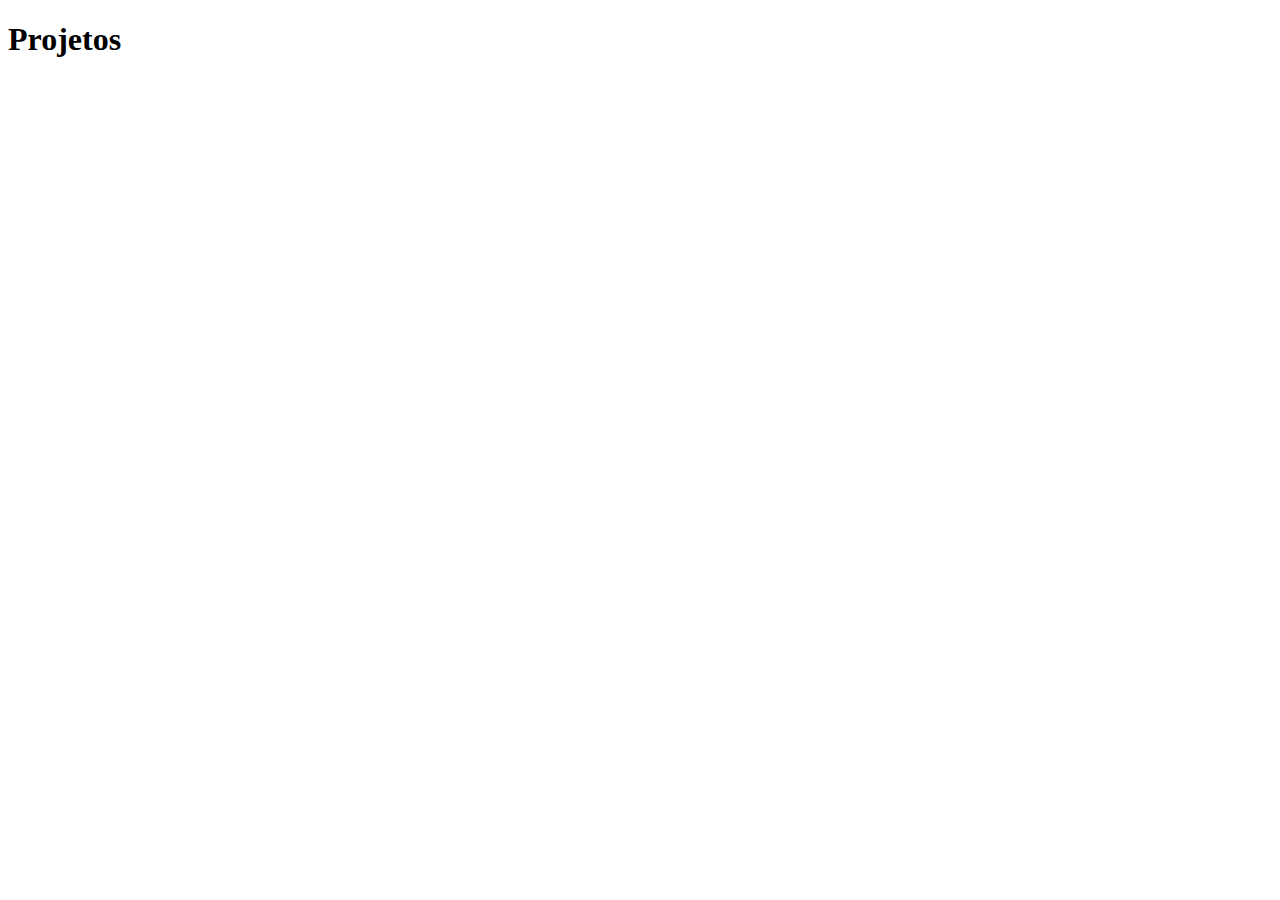
==== projetos.html @ 51eac591 "Ajuste Nos Textos E Nova Página" ====
<!DOCTYPE html>
<html lang="en">
<head>
    <meta charset="UTF-8">
    <meta name="viewport" content="width=device-width, initial-scale=1.0">
    <title>Document</title>
</head>
<body>
    <h1>Projetos</h1>
</body>
</html>
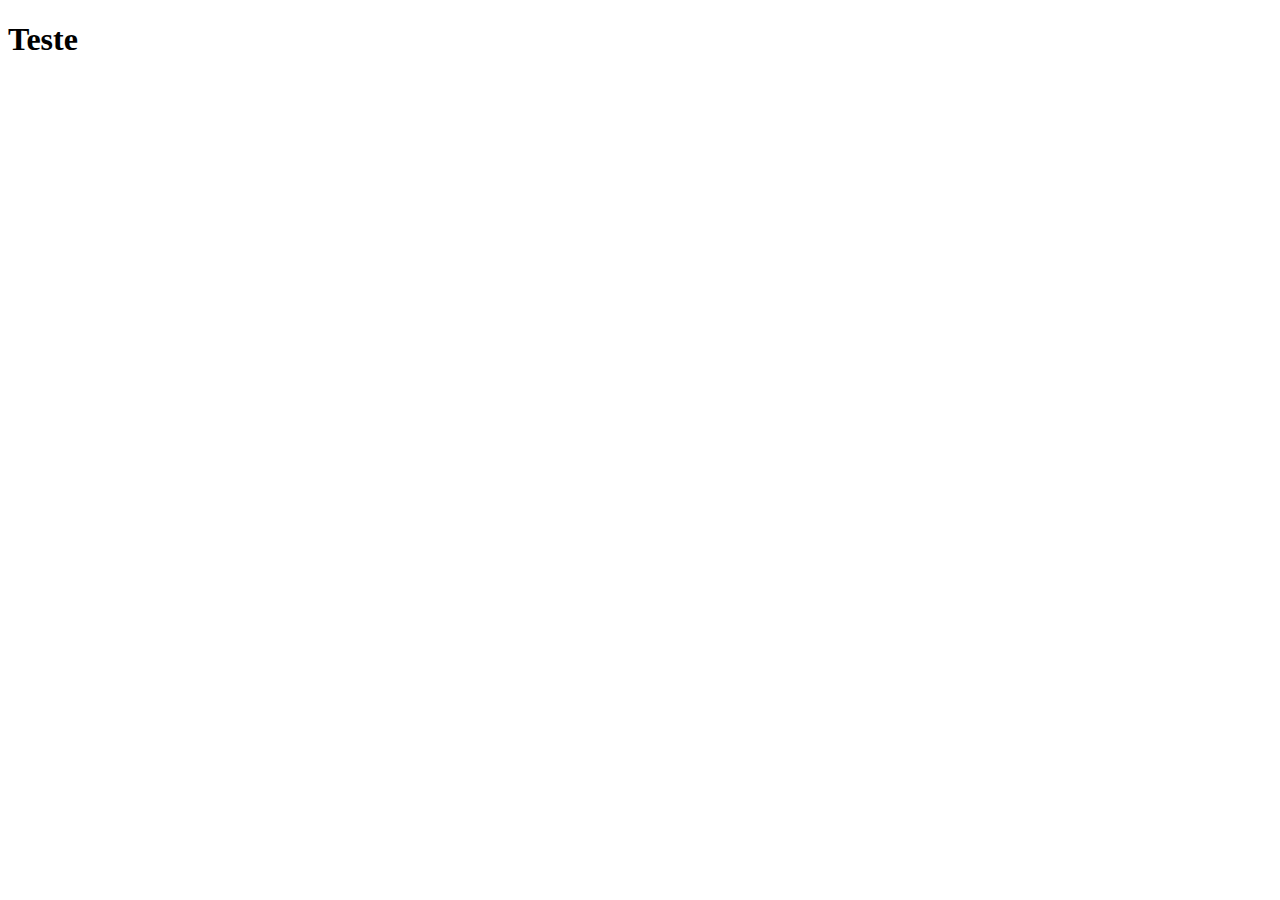
==== commit fea58c3b: "Resolvendo Erros de Git" ====
--- a/projetos.html
+++ b/projetos.html
@@ -6,6 +6,6 @@
     <title>Document</title>
 </head>
 <body>
-    <h1>Projetos</h1>
+    <h1>Teste</h1>
 </body>
 </html>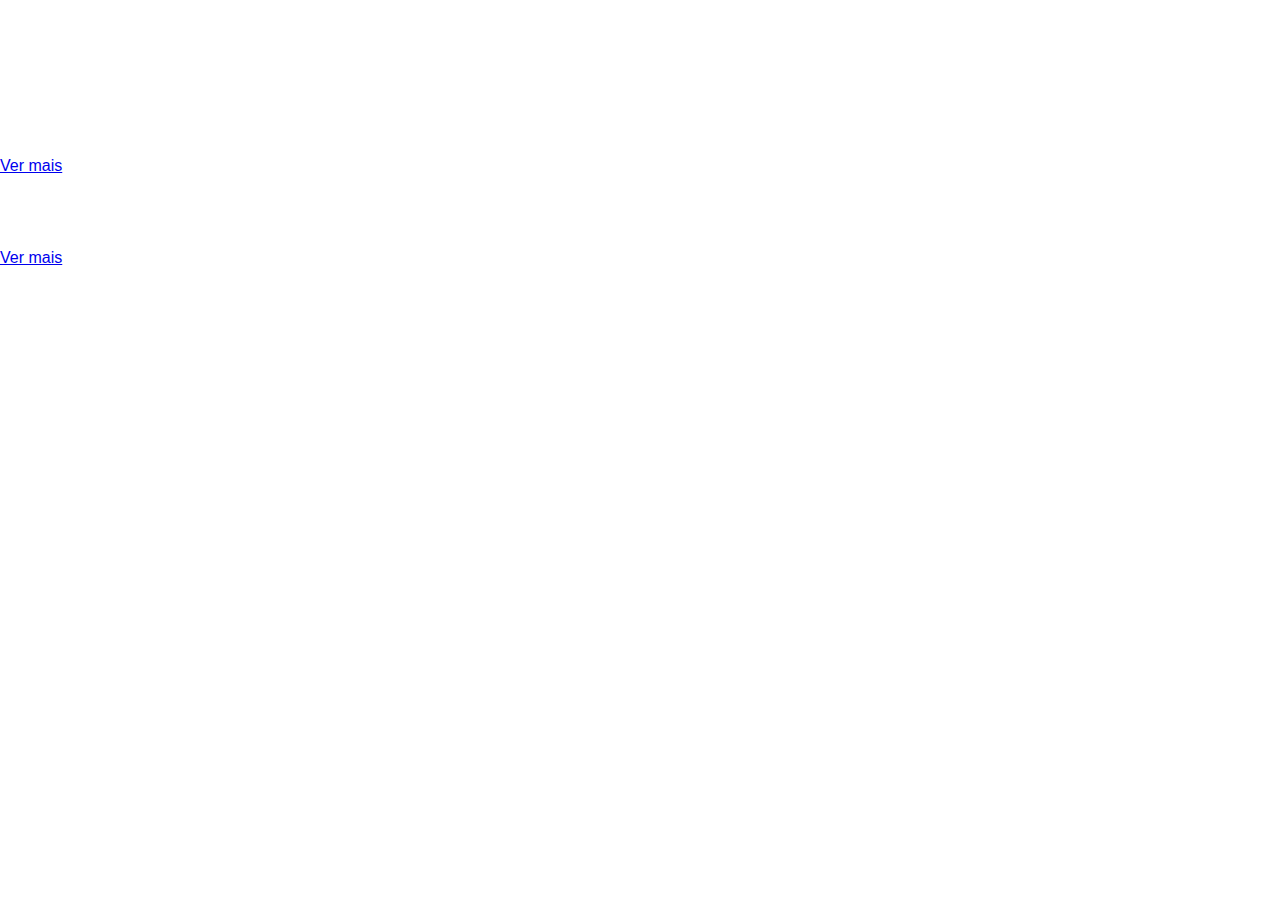
==== commit fb5a2efc: "Mudanças no Site v2.0" ====
--- a/projetos.html
+++ b/projetos.html
@@ -3,9 +3,29 @@
 <head>
     <meta charset="UTF-8">
     <meta name="viewport" content="width=device-width, initial-scale=1.0">
-    <title>Document</title>
+    <title>Meus Projetos - Luís Guilherme Rampaso</title>
+    <link rel="stylesheet" href="css/styles.css">
 </head>
 <body>
-    <h1>Teste</h1>
+    <main id="container">
+        <section id="projects-container">
+            <h1>Meus Projetos</h1>
+            <p class="description">Aqui estão alguns dos projetos que desenvolvi ao longo do tempo. Clique nos títulos para saber mais sobre cada projeto.</p>
+
+            <div class="project">
+                <h2>Projeto 1</h2>
+                <p class="description">Descrição breve do projeto 1. O que foi feito, quais tecnologias foram usadas, e qual foi o resultado.</p>
+                <a href="#" class="btn-view">Ver mais</a>
+            </div>
+
+            <div class="project">
+                <h2>Projeto 2</h2>
+                <p class="description">Descrição breve do projeto 2. O que foi feito, quais tecnologias foram usadas, e qual foi o resultado.</p>
+                <a href="#" class="btn-view">Ver mais</a>
+            </div>
+
+            <!-- Adicione mais projetos conforme necessário -->
+        </section>
+    </main>
 </body>
-</html>+</html>
--- a/css/styles.css
+++ b/css/styles.css
@@ -0,0 +1,249 @@
+#django-icon {
+  color: #32CD32; /* Cor verde claro */
+  font-size: 48px; /* Ajusta o tamanho do ícone se necessário */
+}
+
+#linux-icon {
+  color: #f5f5f5; /* Cor verde claro */
+  font-size: 48px; /* Ajusta o tamanho do ícone se necessário */
+}
+
+
+/* Reset */
+* {
+  padding: 0;
+  margin: 0;
+  font-family: 'Poppins', sans-serif; /* Atualizando a fonte para Poppins */
+  box-sizing: border-box;
+}
+
+/* Variables */
+:root {
+  --main-color: #5a01ff;
+  --main-text-color: #FFF;
+  --border-color: #999;
+  --bio-bg-color: #2c2525;
+  --bio-border-color: #000000;
+  --about-bg-color: #000000;
+}
+
+/* General */
+.highlight {
+  color: var(--main-color);
+}
+
+/* Containers */
+#container {
+  display: flex;
+  flex-direction: row;
+  color: var(--main-text-color);
+}
+
+#bio-container {
+  flex: 1 1 20%;
+  min-height: 100vh;
+  background-color: var(--bio-bg-color);
+  text-align: center;
+  padding: 30px 12px;
+  border-right: 5px solid var(--bio-border-color);
+}
+
+#about-container {
+  flex: 1 1 80%;
+  min-height: 100vh;
+  background-color: var(--about-bg-color);
+  padding: 50px;
+}
+
+/* Bio container */
+#bio-container h2 {
+  margin-bottom: 25px;
+}
+
+#bio-container p {
+  margin-bottom: 20px;
+}
+
+#bio-container #welcome-text {
+  font-weight: bold;
+}
+
+#bio-image {
+  width: 175px;
+  height: 175px;
+  border-radius: 50%;
+  margin-bottom: 25px;
+}
+
+#social-container {
+  display: flex;
+  justify-content: center;
+  list-style: none;
+  border-bottom: 1px solid var(--border-color);
+  margin-bottom: 25px;
+  padding-bottom: 25px;
+}
+
+#social-container li {
+  flex: 1 1 0;
+  max-width: 60px;
+}
+
+#social-container li a {
+  color: var(--main-color);
+  font-size: 30px;
+}
+
+#email-container {
+  display: flex;
+  justify-content: center;
+}
+
+#email-container ion-icon,
+#email-container a {
+  flex: 1 1 0;
+}
+
+#email-container a {
+  color: var(--main-text-color);
+  text-decoration: none;
+  max-width: 225px;
+}
+
+#email-container ion-icon {
+  color: var(--main-color);
+  font-size: 20px;
+  margin-right: 5px;
+  max-width: 20px;
+}
+
+/* about container */
+#name {
+  font-size: 42px;
+  margin-bottom: 15px;
+}
+
+#title {
+  font-size: 24px;
+  margin-bottom: 15px;
+  font-weight: bold;
+}
+
+.description {
+  max-width: 75%;
+  margin-bottom: 10px;
+}
+
+#btn-projects {
+  font-weight: bold;
+  font-size: 16px;
+  color: var(--main-text-color);
+  background-color: var(--main-color);
+  border: 2px solid var(--main-color);
+  border-radius: 5px;
+  text-decoration: none;
+  transition: .5s;
+  margin: 25px 0;
+  padding: 12px 10px;
+  width: 150px;
+  text-align: center;
+  display: flex;
+}
+
+#btn-projects ion-icon,
+#btn-projects span {
+  flex: 1 1 0;
+}
+
+#btn-projects ion-icon {
+  font-size: 20px;
+  max-width: 20px;
+}
+
+#btn-projects:hover {
+  background-color: transparent;
+}
+
+#skills-section-title {
+  border-top: 1px solid var(--border-color);
+  padding-top: 20px;
+  margin-bottom: 20px;
+  font-size: 32px;
+}
+
+#skills-container {
+  display: flex;
+  flex-wrap: wrap;
+  margin-top: 25px;
+}
+
+.skills-box {
+  flex: 1 1 33%;
+  max-width: 33%;
+  margin-bottom: 35px;
+}
+
+.skills-title {
+  font-size: 24px;
+  margin-bottom: 25px;
+  font-weight: bold;
+  padding-left: 10px;
+  border-left: 5px solid var(--main-color);
+}
+
+.skills-box i {
+  font-size: 45px;
+  margin-right: 10px;
+}
+
+
+
+/* Mobile */
+@media(max-width: 450px) {
+
+  #container {
+    flex-direction: column;
+  }
+
+  #bio-container {
+    min-height: auto;
+    border-right: none;
+    border-bottom: 5px solid var(--bio-border-color);
+  }
+
+  #bio-container h2 {
+    display: none;
+  }
+
+  #bio-container p {
+    max-width: 60%;
+    margin: 10px auto;
+  }
+
+  #about-container {
+    text-align: center;
+    padding: 30px;
+  }
+
+  #about-container .description {
+    margin: 10px auto;
+    max-width: 100%;
+    line-height: 26px;
+  }
+
+  #btn-projects {
+    margin: 20px auto;
+  }
+
+  .skills-box {
+    flex: 1 1 100%;
+    max-width: 100%;
+    margin-bottom: 40px;
+    text-align: left;
+  }
+
+  .skills-box i {
+    font-size: 60px;
+  }
+
+}
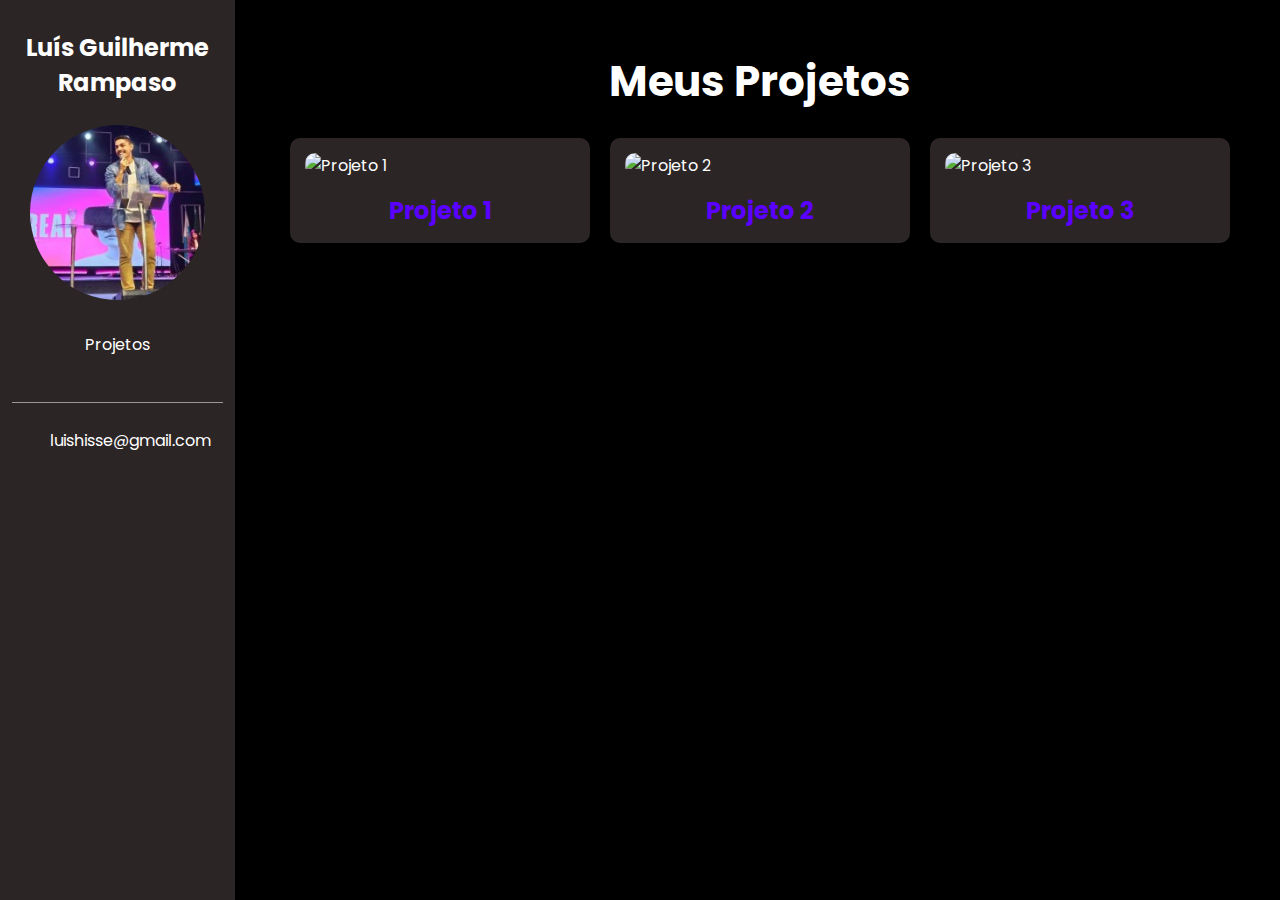
==== commit 5b2b1252: "feat: adding css and html to projects page" ====
--- a/projetos.html
+++ b/projetos.html
@@ -3,29 +3,48 @@
 <head>
     <meta charset="UTF-8">
     <meta name="viewport" content="width=device-width, initial-scale=1.0">
-    <title>Meus Projetos - Luís Guilherme Rampaso</title>
-    <link rel="stylesheet" href="css/styles.css">
+    <title>Projetos - Luís Guilherme Rampaso</title>
+    <link rel="stylesheet" href="css/projetos.css">
+    <link rel="preconnect" href="https://fonts.googleapis.com">
+    <link rel="preconnect" href="https://fonts.gstatic.com" crossorigin>
+    <link href="https://fonts.googleapis.com/css2?family=Poppins:wght@100;300;400;500;600;700&display=swap" rel="stylesheet">
+    <link rel="stylesheet" type='text/css' href="https://cdn.jsdelivr.net/gh/devicons/devicon@latest/devicon.min.css" />
 </head>
 <body>
     <main id="container">
+        <aside id="bio-container">
+            <h2>Luís Guilherme Rampaso</h2>
+            <img id="bio-image" src="img/profileimg.png" alt="Luís Rampaso">
+            <p id="welcome-text">Projetos</p>
+            <ul id="social-container">
+                <li><a href="https://www.instagram.com/luisrampaso_ntn?igsh=MTMzcW1ibzVkOGVnZA==" target="_blank"><ion-icon name="logo-instagram"></ion-icon></a></li>
+                <li><a href="https://www.linkedin.com/in/luis-guilherme-hisse-rampaso-3aa882303/" target="_blank"><ion-icon name="logo-linkedin"></ion-icon></a></li>
+                <li><a href="https://wa.me/5524999991916?text=Olá!%20Vi%20seu%20currículo%20e%20gostaria%20de%20conversar%20com%20você!" target="_blank"><ion-icon name="logo-whatsapp"></ion-icon></a></li>
+            </ul>
+            <div id="email-container">
+                <ion-icon name='mail-outline'></ion-icon><a href="mailto:luishisse@gmail.com">luishisse@gmail.com</a>
+            </div>
+        </aside>
         <section id="projects-container">
-            <h1>Meus Projetos</h1>
-            <p class="description">Aqui estão alguns dos projetos que desenvolvi ao longo do tempo. Clique nos títulos para saber mais sobre cada projeto.</p>
-
-            <div class="project">
-                <h2>Projeto 1</h2>
-                <p class="description">Descrição breve do projeto 1. O que foi feito, quais tecnologias foram usadas, e qual foi o resultado.</p>
-                <a href="#" class="btn-view">Ver mais</a>
+            <h1 id="projects-title">Meus Projetos</h1>
+            <div id="projects-carousel">
+                <div class="project-item">
+                    <img src="img/projeto1.png" alt="Projeto 1">
+                    <h3>Projeto 1</h3>
+                </div>
+                <div class="project-item">
+                    <img src="img/projeto2.png" alt="Projeto 2">
+                    <h3>Projeto 2</h3>
+                </div>
+                <div class="project-item">
+                    <img src="img/projeto3.png" alt="Projeto 3">
+                    <h3>Projeto 3</h3>
+                </div>
+                <!-- Adicione mais projetos aqui -->
             </div>
-
-            <div class="project">
-                <h2>Projeto 2</h2>
-                <p class="description">Descrição breve do projeto 2. O que foi feito, quais tecnologias foram usadas, e qual foi o resultado.</p>
-                <a href="#" class="btn-view">Ver mais</a>
-            </div>
-
-            <!-- Adicione mais projetos conforme necessário -->
         </section>
     </main>
+    <script type="module" src="https://unpkg.com/ionicons@7.1.0/dist/ionicons/ionicons.esm.js"></script>
+    <script nomodule src="https://unpkg.com/ionicons@7.1.0/dist/ionicons/ionicons.js"></script>
 </body>
 </html>
--- a/css/projetos.css
+++ b/css/projetos.css
@@ -0,0 +1,171 @@
+/* Reset */
+* {
+  padding: 0;
+  margin: 0;
+  font-family: 'Poppins', sans-serif;
+  box-sizing: border-box;
+}
+
+/* Variables */
+:root {
+  --main-color: #5a01ff;
+  --main-text-color: #FFF;
+  --border-color: #999;
+  --bio-bg-color: #2c2525;
+  --bio-border-color: #000000;
+  --about-bg-color: #000000;
+}
+
+/* General */
+.highlight {
+  color: var(--main-color);
+}
+
+#container {
+  display: flex;
+  flex-direction: row;
+  color: var(--main-text-color);
+}
+
+#bio-container {
+  flex: 1 1 20%;
+  min-height: 100vh;
+  background-color: var(--bio-bg-color);
+  text-align: center;
+  padding: 30px 12px;
+  border-right: 5px solid var(--bio-border-color);
+}
+
+#projects-container {
+  flex: 1 1 80%;
+  min-height: 100vh;
+  background-color: var(--about-bg-color);
+  padding: 50px;
+}
+
+#bio-container h2 {
+  margin-bottom: 25px;
+}
+
+#bio-container p {
+  margin-bottom: 20px;
+}
+
+#bio-image {
+  width: 175px;
+  height: 175px;
+  border-radius: 50%;
+  margin-bottom: 25px;
+  transition: transform 0.3s ease;
+}
+
+#social-container {
+  display: flex;
+  justify-content: center;
+  list-style: none;
+  border-bottom: 1px solid var(--border-color);
+  margin-bottom: 25px;
+  padding-bottom: 25px;
+}
+
+#social-container li {
+  flex: 1 1 0;
+  max-width: 60px;
+}
+
+#social-container li a {
+  color: var(--main-color);
+  font-size: 30px;
+  transition: transform 0.3s ease;
+}
+
+#email-container {
+  display: flex;
+  justify-content: center;
+}
+
+#email-container ion-icon,
+#email-container a {
+  flex: 1 1 0;
+}
+
+#email-container a {
+  color: var(--main-text-color);
+  text-decoration: none;
+  max-width: 225px;
+  transition: color 0.3s ease;
+}
+
+#email-container ion-icon {
+  color: var(--main-color);
+  font-size: 20px;
+  margin-right: 5px;
+  max-width: 20px;
+}
+
+/* Projects Section */
+#projects-title {
+  font-size: 42px;
+  margin-bottom: 25px;
+  text-align: center;
+  color: var(--main-text-color);
+}
+
+#projects-carousel {
+  display: flex;
+  overflow-x: auto;
+  scroll-behavior: smooth;
+  gap: 20px;
+  padding-bottom: 20px;
+}
+
+.project-item {
+  background-color: var(--bio-bg-color);
+  padding: 15px;
+  border-radius: 10px;
+  min-width: 300px;
+  box-shadow: 0 5px 15px rgba(0, 0, 0, 0.3);
+  transition: transform 0.3s ease;
+}
+
+.project-item:hover {
+  transform: scale(1.05);
+}
+
+.project-item img {
+  width: 100%;
+  border-radius: 10px;
+}
+
+.project-item h3 {
+  font-size: 24px;
+  margin-top: 15px;
+  text-align: center;
+  color: var(--main-color);
+}
+
+/* Mobile */
+@media(max-width: 450px) {
+  #container {
+    flex-direction: column;
+  }
+
+  #bio-container {
+    min-height: auto;
+    border-right: none;
+    border-bottom: 5px solid var(--bio-border-color);
+  }
+
+  #projects-container {
+    padding: 30px;
+    text-align: center;
+  }
+
+  #projects-carousel {
+    flex-direction: column;
+  }
+
+  .project-item {
+    min-width: 100%;
+  }
+}
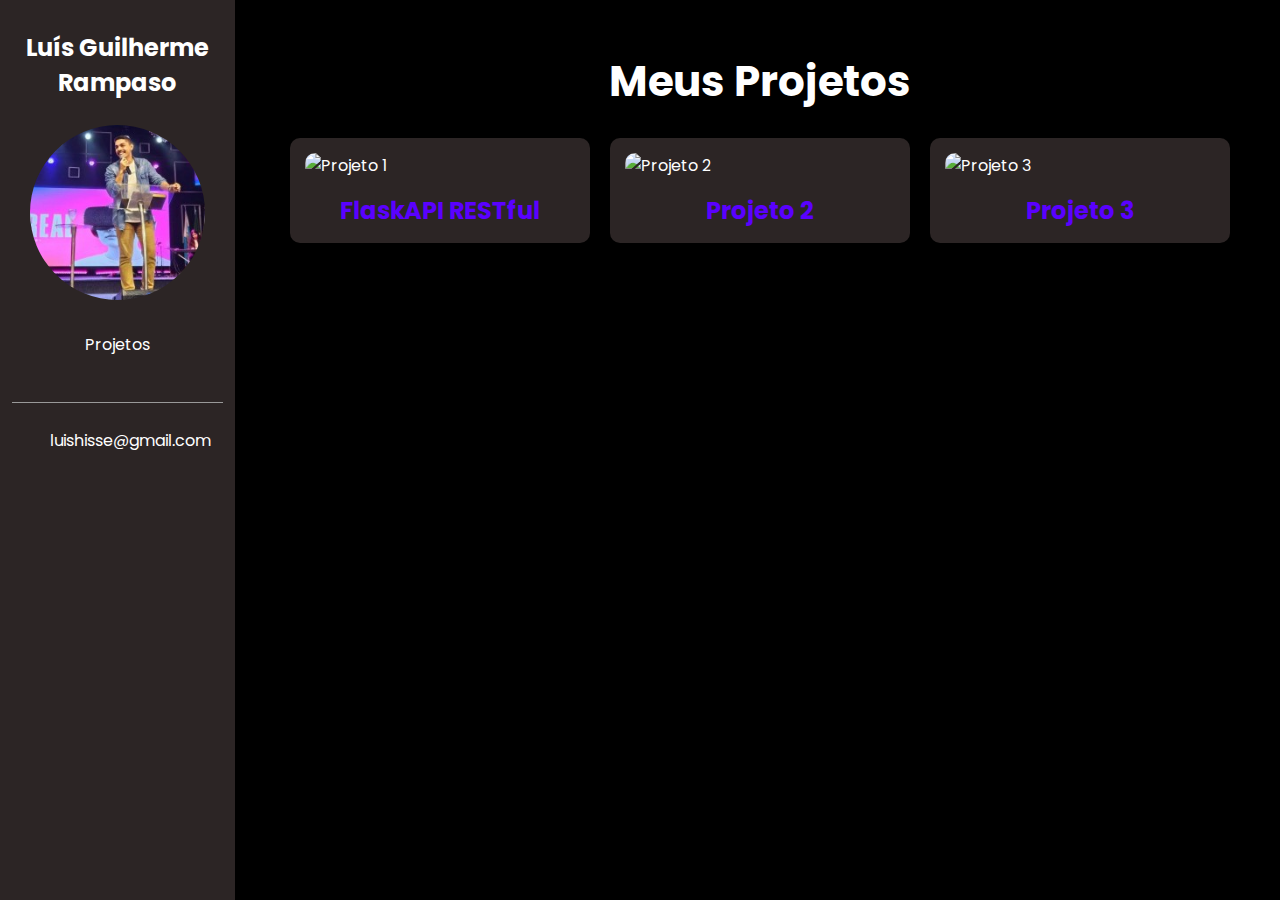
==== commit a789ee3d: "feat: added projeto1 image" ====
--- a/projetos.html
+++ b/projetos.html
@@ -30,7 +30,7 @@
             <div id="projects-carousel">
                 <div class="project-item">
                     <img src="img/projeto1.png" alt="Projeto 1">
-                    <h3>Projeto 1</h3>
+                    <h3>FlaskAPI RESTful</h3>
                 </div>
                 <div class="project-item">
                     <img src="img/projeto2.png" alt="Projeto 2">
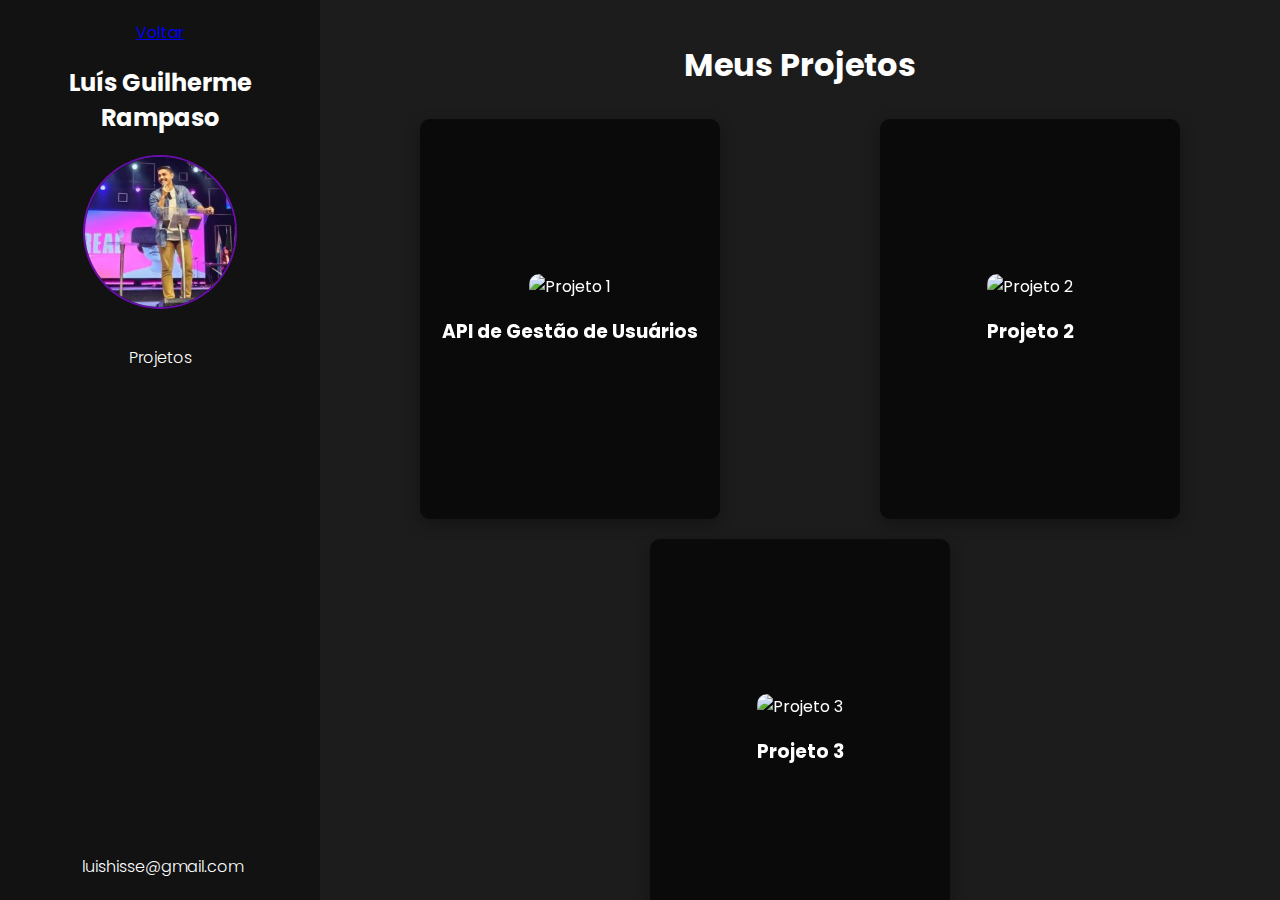
==== commit 3ba538e4: "feat: adding js and card system" ====
--- a/projetos.html
+++ b/projetos.html
@@ -11,8 +11,11 @@
     <link rel="stylesheet" type='text/css' href="https://cdn.jsdelivr.net/gh/devicons/devicon@latest/devicon.min.css" />
 </head>
 <body>
+    <div id="blur-overlay"></div> <!-- Camada de desfoque -->
+
     <main id="container">
         <aside id="bio-container">
+            <a href="index.html">Voltar</a>
             <h2>Luís Guilherme Rampaso</h2>
             <img id="bio-image" src="img/profileimg.png" alt="Luís Rampaso">
             <p id="welcome-text">Projetos</p>
@@ -28,23 +31,112 @@
         <section id="projects-container">
             <h1 id="projects-title">Meus Projetos</h1>
             <div id="projects-carousel">
-                <div class="project-item">
-                    <img src="img/projeto1.png" alt="Projeto 1">
-                    <h3>FlaskAPI RESTful</h3>
+                <div class="project-item" onclick="toggleHighlight(this)">
+                    <div class="project-card">
+                        <div class="project-front">
+                            <img src="img/projeto1.png" alt="Projeto 1">
+                            <h3>API de Gestão de Usuários</h3>
+                        </div>
+                        <div class="project-back">
+                            <div class="title">FlaskAPI RESTful</div>
+                            <div class="content">
+                                <ul>
+                                    <li>Este projeto é uma API RESTful desenvolvida para gerenciar informações de usuários. A API permite operações básicas de CRUD (Create, Read, Update, Delete) para registros de usuários, oferecendo endpoints para a criação, leitura e atualização de dados de usuários. Utilizando o MongoDB como banco de dados, a API é configurada para trabalhar em um ambiente de desenvolvimento local com o mongomock, que simula um banco de dados MongoDB em memória para testes. A aplicação é construída com o Flask e é testada com o pytest para garantir a qualidade do código e a funcionalidade correta dos endpoints.</li>
+                                    
+                                </ul>
+                            </div>
+                            <h4>Tecnologias Utilizadas</h4>
+                            <div class="tech-icons">
+                                <i class="devicon-python-plain"></i>
+                                <i class="devicon-flask-plain"></i>
+                                <i class="devicon-docker-plain"></i>
+                                <i class="devicon-mongodb-plain"></i>
+                                <i class="devicon-heroku-plain"></i>
+                                <i class="devicon-github-plain"></i>
+                                
+                            </div>
+                        </div>
+                    </div>
                 </div>
-                <div class="project-item">
-                    <img src="img/projeto2.png" alt="Projeto 2">
-                    <h3>Projeto 2</h3>
+                <div class="project-item" onclick="toggleHighlight(this)">
+                    <div class="project-card">
+                        <div class="project-front">
+                            <img src="img/projeto2.png" alt="Projeto 2">
+                            <h3>Projeto 2</h3>
+                        </div>
+                        <div class="project-back">
+                            <div class="title">Projeto 2</div>
+                            <div class="content">
+                                <ul>
+                                    <li>Descrição breve do projeto 2</li>
+                                    <li>Descrição breve do projeto 2</li>
+                                </ul>
+                            </div>
+                            <div class="tech-icons">
+                                <i class="devicon-python-plain"></i>
+                                <i class="devicon-flask-plain"></i>
+                            </div>
+                        </div>
+                    </div>
                 </div>
-                <div class="project-item">
-                    <img src="img/projeto3.png" alt="Projeto 3">
-                    <h3>Projeto 3</h3>
+                <div class="project-item" onclick="toggleHighlight(this)">
+                    <div class="project-card">
+                        <div class="project-front">
+                            <img src="img/projeto3.png" alt="Projeto 3">
+                            <h3>Projeto 3</h3>
+                        </div>
+                        <div class="project-back">
+                            <div class="title">Projeto 3</div>
+                            <div class="content">
+                                <ul>
+                                    <li>Descrição breve do projeto 3</li>
+                                    <li>Descrição breve do projeto 3</li>
+                                </ul>
+                            </div>
+                            <div class="tech-icons">
+                                <i class="devicon-python-plain"></i>
+                                <i class="devicon-flask-plain"></i>
+                                <i class="devicon-mongodb-plain"></i>
+                            </div>
+                        </div>
+                    </div>
                 </div>
-                <!-- Adicione mais projetos aqui -->
+                <!-- Adicione mais cards conforme necessário -->
             </div>
         </section>
     </main>
     <script type="module" src="https://unpkg.com/ionicons@7.1.0/dist/ionicons/ionicons.esm.js"></script>
     <script nomodule src="https://unpkg.com/ionicons@7.1.0/dist/ionicons/ionicons.js"></script>
+    <script>
+        function toggleHighlight(card) {
+            const items = document.querySelectorAll('.project-item');
+            const blurOverlay = document.getElementById('blur-overlay');
+
+            items.forEach(item => {
+                if (item !== card) {
+                    item.classList.remove('highlighted');
+                    item.querySelector('.project-card').classList.remove('flipped');
+                }
+            });
+
+            const isHighlighted = card.classList.toggle('highlighted');
+            card.querySelector('.project-card').classList.toggle('flipped');
+
+            // Mostra ou oculta a camada de desfoque
+            blurOverlay.style.display = isHighlighted ? 'block' : 'none';
+            
+            // Ajusta a rolagem e o ajuste da página para o card destacado
+            if (isHighlighted) {
+                document.body.style.overflow = 'hidden'; // Desativa a rolagem da página
+                document.getElementById('container').style.overflow = 'hidden'; // Desativa a rolagem do container
+                setTimeout(() => {
+                    card.scrollIntoView({ behavior: 'smooth', block: 'center' });
+                }, 100); // Adiciona um pequeno atraso para garantir que o card esteja visível
+            } else {
+                document.body.style.overflow = 'auto'; // Restaura a rolagem da página
+                document.getElementById('container').style.overflow = 'auto'; // Restaura a rolagem do container
+            }
+        }
+    </script>
 </body>
 </html>
--- a/css/projetos.css
+++ b/css/projetos.css
@@ -1,171 +1,258 @@
-/* Reset */
-* {
-  padding: 0;
-  margin: 0;
-  font-family: 'Poppins', sans-serif;
-  box-sizing: border-box;
-}
-
-/* Variables */
-:root {
-  --main-color: #5a01ff;
-  --main-text-color: #FFF;
-  --border-color: #999;
-  --bio-bg-color: #2c2525;
-  --bio-border-color: #000000;
-  --about-bg-color: #000000;
-}
-
-/* General */
-.highlight {
-  color: var(--main-color);
-}
-
+/* Configurações gerais */
+body {
+    font-family: 'Poppins', sans-serif;
+    margin: 0;
+    padding: 0;
+    background-color: #1c1c1c;
+    color: #fff;
+}
+
+/* Camada de desfoque */
+#blur-overlay {
+    position: fixed;
+    top: 0;
+    left: 0;
+    width: 100%;
+    height: 100%;
+    background: rgba(0, 0, 0, 0.8); /* Fundo escuro para efeito de desfoque */
+    backdrop-filter: blur(8px); /* Aplica o desfoque ao fundo */
+    display: none; /* Inicialmente oculto */
+    z-index: 1; /* Garante que fique atrás do conteúdo destacado */
+}
+
+/* Configurações do container */
 #container {
-  display: flex;
-  flex-direction: row;
-  color: var(--main-text-color);
-}
-
+    display: flex;
+    flex-direction: row;
+    height: 100vh;
+    overflow: auto; /* Permite rolar o container */
+}
+
+/* Configurações do aside */
 #bio-container {
-  flex: 1 1 20%;
-  min-height: 100vh;
-  background-color: var(--bio-bg-color);
-  text-align: center;
-  padding: 30px 12px;
-  border-right: 5px solid var(--bio-border-color);
-}
-
+    width: 25%;
+    background-color: #121212;
+    padding: 20px;
+    box-sizing: border-box;
+    display: flex;
+    flex-direction: column;
+    align-items: center;
+    z-index: 2; /* Garante que fique acima do desfoque */
+    position: relative; /* Garante que o aside fique fixo */
+}
+
+/* Configurações do título do aside */
+#bio-container h2 {
+    margin-bottom: 20px;
+    text-align: center;
+}
+
+/* Configurações da imagem do perfil */
+#bio-image {
+    width: 150px;
+    height: 150px;
+    border-radius: 50%;
+    margin-bottom: 20px;
+    object-fit: cover;
+    border: 2px solid #6a0dad;
+}
+
+/* Configurações do texto de boas-vindas */
+#welcome-text {
+    margin-bottom: 20px;
+    font-weight: 300;
+    text-align: center;
+}
+
+/* Configurações das redes sociais */
+#social-container {
+    list-style: none;
+    padding: 0;
+    display: flex;
+    justify-content: space-around;
+    width: 100%;
+    margin-bottom: 20px;
+}
+
+#social-container li {
+    display: inline;
+}
+
+#social-container a {
+    color: #fff;
+    font-size: 24px;
+    transition: color 0.3s;
+}
+
+#social-container a:hover {
+    color: #6a0dad;
+}
+
+/* Configurações do container de email */
+#email-container {
+    margin-top: auto;
+    text-align: center;
+}
+
+#email-container ion-icon {
+    vertical-align: middle;
+    margin-right: 5px;
+}
+
+#email-container a {
+    color: #fff;
+    text-decoration: none;
+    font-weight: 300;
+    transition: color 0.3s;
+}
+
+#email-container a:hover {
+    color: #6a0dad;
+}
+
+/* Ajuste dos projetos */
 #projects-container {
-  flex: 1 1 80%;
-  min-height: 100vh;
-  background-color: var(--about-bg-color);
-  padding: 50px;
-}
-
-#bio-container h2 {
-  margin-bottom: 25px;
-}
-
-#bio-container p {
-  margin-bottom: 20px;
-}
-
-#bio-image {
-  width: 175px;
-  height: 175px;
-  border-radius: 50%;
-  margin-bottom: 25px;
-  transition: transform 0.3s ease;
-}
-
-#social-container {
-  display: flex;
-  justify-content: center;
-  list-style: none;
-  border-bottom: 1px solid var(--border-color);
-  margin-bottom: 25px;
-  padding-bottom: 25px;
-}
-
-#social-container li {
-  flex: 1 1 0;
-  max-width: 60px;
-}
-
-#social-container li a {
-  color: var(--main-color);
-  font-size: 30px;
-  transition: transform 0.3s ease;
-}
-
-#email-container {
-  display: flex;
-  justify-content: center;
-}
-
-#email-container ion-icon,
-#email-container a {
-  flex: 1 1 0;
-}
-
-#email-container a {
-  color: var(--main-text-color);
-  text-decoration: none;
-  max-width: 225px;
-  transition: color 0.3s ease;
-}
-
-#email-container ion-icon {
-  color: var(--main-color);
-  font-size: 20px;
-  margin-right: 5px;
-  max-width: 20px;
-}
-
-/* Projects Section */
+    width: 75%;
+    padding: 20px;
+    box-sizing: border-box;
+    background-color: #1c1c1c;
+    position: relative;
+}
+
 #projects-title {
-  font-size: 42px;
-  margin-bottom: 25px;
-  text-align: center;
-  color: var(--main-text-color);
+    text-align: center;
+    margin-bottom: 20px;
 }
 
 #projects-carousel {
-  display: flex;
-  overflow-x: auto;
-  scroll-behavior: smooth;
-  gap: 20px;
-  padding-bottom: 20px;
+    display: flex;
+    justify-content: space-around;
+    flex-wrap: wrap;
+    position: relative;
 }
 
 .project-item {
-  background-color: var(--bio-bg-color);
-  padding: 15px;
-  border-radius: 10px;
-  min-width: 300px;
-  box-shadow: 0 5px 15px rgba(0, 0, 0, 0.3);
-  transition: transform 0.3s ease;
-}
-
-.project-item:hover {
-  transform: scale(1.05);
-}
-
-.project-item img {
-  width: 100%;
-  border-radius: 10px;
-}
-
-.project-item h3 {
-  font-size: 24px;
-  margin-top: 15px;
-  text-align: center;
-  color: var(--main-color);
-}
-
-/* Mobile */
-@media(max-width: 450px) {
-  #container {
+    width: 300px;
+    height: 400px;
+    perspective: 1000px;
+    margin: 10px;
+    transition: transform 1s, z-index 1s;
+    position: relative;
+    z-index: 1;
+    cursor: pointer;
+}
+
+.project-item.highlighted {
+    position: fixed;
+    top: 0;
+    left: 0;
+    width: 100vw; /* Ajuste para cobrir toda a tela */
+    height: 100vh; /* Ajuste para cobrir toda a tela */
+    transform: scale(1); /* Remove o efeito de escala para manter o card visível na tela inteira */
+    z-index: 3; /* Garante que o card fique acima de tudo */
+    overflow: auto; /* Permite rolar o card destacado se necessário */
+}
+
+.project-card {
+    width: 100%;
+    height: 100%;
+    position: relative;
+    transform-style: preserve-3d;
+    transition: transform 0.6s;
+    z-index: 1;
+}
+
+.project-card.flipped {
+    transform: rotateY(180deg);
+}
+
+.project-front, .project-back {
+    position: absolute;
+    width: 100%;
+    height: 100%;
+    backface-visibility: hidden;
+    border-radius: 10px;
+    box-shadow: 0 5px 15px rgba(0, 0, 0, 0.3);
+}
+
+.project-front {
+    background-color: #0a0a0a;
+    display: flex;
     flex-direction: column;
-  }
-
-  #bio-container {
-    min-height: auto;
-    border-right: none;
-    border-bottom: 5px solid var(--bio-border-color);
-  }
-
-  #projects-container {
-    padding: 30px;
-    text-align: center;
-  }
-
-  #projects-carousel {
+    align-items: center;
+    justify-content: center;
+}
+
+.project-front img {
+    max-width: 100%;
+    border-radius: 10px;
+}
+
+.project-back {
+    background-color: #080808;
+    color: #fff;
+    transform: rotateY(180deg);
+    display: flex;
     flex-direction: column;
-  }
-
-  .project-item {
-    min-width: 100%;
-  }
-}
+    align-items: center;
+    justify-content: center;
+    padding: 20px;
+    box-sizing: border-box;
+    border-radius: 10px;
+    position: relative;
+    text-align: center;
+}
+
+/* Ajuste a posição do título para que fique no topo e centralizado */
+.project-back .title {
+    font-size: 1.5em;
+    font-weight: bold;
+    margin-top: 0px; /* Espaço do topo */
+    margin-bottom: 200px; /* Espaço abaixo do título */
+}
+
+/* Alinha o conteúdo centralizado e garante que o texto e as bolinhas estejam no meio */
+.project-back .content {
+    margin-bottom: 20px;
+    width: 100%;
+    margin-bottom: 100px;
+    text-align: center;
+}
+
+.project-back ul {
+    list-style-type: disc;
+    padding-left: 0; /* Remove o preenchimento padrão */
+    margin: 0;
+    text-align: center; /* Centraliza o texto da lista */
+}
+
+.project-back ul li {
+    padding-left: 20px; /* Adiciona um pouco de preenchimento para a lista */
+    margin-bottom: 5px; /* Adiciona espaçamento entre os itens da lista */
+    display: inline-block; /* Faz os itens da lista serem alinhados em linha */
+    text-align: center; /* Garante que as bolinhas sejam alinhadas à esquerda */
+}
+
+.project-back .tech-icons {
+    display: flex;
+    justify-content: center;
+    gap: 20px;
+    
+}
+
+.project-back .tech-icons i {
+    font-size: 40px; /* Ajuste o tamanho dos ícones conforme necessário */
+    width: auto; /* Ajusta automaticamente a largura do ícone */
+    height: auto; /* Ajusta automaticamente a altura do ícone */
+}
+
+/* Configurações da seta */
+.project-back::before {
+    content: '←'; /* Ou use uma imagem ou ícone, se preferir */
+    position: absolute;
+    top: 20px; /* Ajusta a posição da seta para não interferir com o título */
+    left: 10px;
+    font-size: 75px;
+    color: #6a0dad; /* Cor da seta, pode ajustar conforme necessário */
+    cursor: pointer; /* Indica que é clicável */
+}
